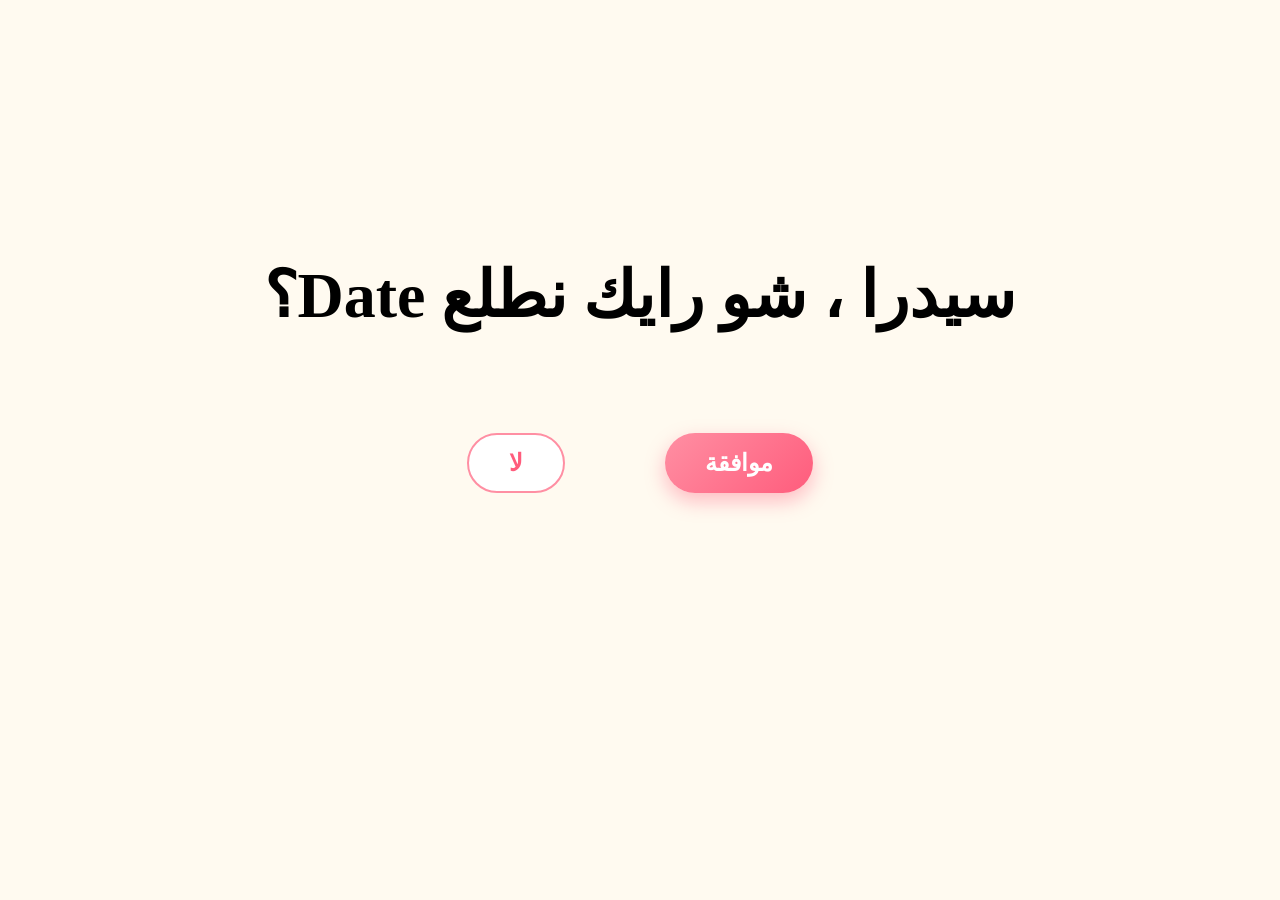
==== index.html @ f19f34fd "Rename date.html to index.html" ====
<!DOCTYPE html>
<html lang="ar" dir="rtl">
<head>
    <meta charset="UTF-8">
    <meta name="viewport" content="width=device-width, initial-scale=1.0">
    <title>Sedo</title>
    <link rel="stylesheet" href="style.css">
</head>
<body>
 
    <!-- ================= شاشة 1: السؤال ================= -->
    <div class="first">
        <div class="first-text">
            <h1>سيدرا ، شو رايك نطلع Date؟</h1>
        </div>
 
        <div class="first-buttons">
            <button id="yesBtn">موافقة</button>
            <button id="noBtn">لا</button>
        </div>
 
        <p id="noCaption" class="no-caption"></p>
    </div>
 
    <!-- ================= شاشة 2: اختيار الوجهة ================= -->
    <div class="second" id="secondScreen">
        <div class="second-text">
            <h1>وين حابه نروح؟</h1>
        </div>
 
        <div class="options">
            <button class="dest-card" style="background-image:url('Kölner.jpg')" data-place="كولن">
                <span class="dest-title">كولن</span>
            </button>
 
            <button class="dest-card" style="background-image:url('holand.jpg')" data-place="هولندا">
                <span class="dest-title">هولندا</span>
            </button>
 
            <button class="dest-card" style="background-image:url('dusseldorf.jpg')" data-place="دوسلدورف">
                <span class="dest-title">دوسلدورف</span>
            </button>
 
            <button class="dest-card" style="background-image:url('H.jpg')" data-place="فاجئيني">
                <span class="dest-title">فاجئني</span>
            </button>
        </div>
 
        <button id="confirmBtn" class="confirm-btn" style="display:none;">متأكدة ✅</button>
 
        <p id="choiceResult" class="choice-result"></p>
    </div>
 
    <!-- ================= شاشة 3: شو حابة نعمل ================= -->
    <div class="third" id="thirdScreen">
        <div class="third-text">
            <h1>طيب وصلنا هولندا شو حابة نعمل؟</h1>
        </div>
 
        <div class="activity-options">
            <button class="activity-card" data-activity="نتمشى على البحر">🌊 نتمشى على البحر</button>
            <button class="activity-card" data-activity="نطلع على قارب">🚤 نطلع على قارب</button>
            <button class="activity-card" data-activity="نروح على متحف">🖼️ نروح على متحف</button>
            <button class="activity-card" data-activity="نركب بسكليتات بشوارع امستردام">🚲 نركب بسكليتات بشوارع أمستردام</button>
            <button class="activity-card" data-activity="فاجئيني">🎲 فاجئني</button>
        </div>
 
        <button id="activityConfirmBtn" class="confirm-btn" style="display:none;">متأكدة ✅</button>
 
        <p id="activityResult" class="choice-result"></p>
    </div>
 
    <!-- ================= شاشة 4: شو ناكل ================= -->
    <div class="fourth" id="fourthScreen">
        <div class="fourth-text">
            <h1>طيب شو ناكل؟ </h1>
        </div>
 
        <div class="swipe-row">
            <button class="swipe-arrow" id="prevFood" aria-label="السابق"><</button>
 
            <div class="swipe-card" id="foodCard">
                <div class="swipe-emoji" id="foodEmoji">🍣</div>
                <div class="swipe-name" id="foodName">سوشي</div>
            </div>
 
            <button class="swipe-arrow" id="nextFood" aria-label="التالي">></button>
        </div>
 
        <div class="swipe-dots" id="foodDots"></div>
 
        <button class="confirm-btn" id="foodConfirmBtn">تأكيد الاختيار ✅</button>
 
        <p id="foodResult" class="choice-result"></p>
    </div>

    <div class="fifth" id="fifthScreen">
    <div class="fifth-text">
        <h1>شو بدك نسمع عالطريق؟ </h1>
    </div>

    <div class="artist-grid">
        <button class="artist-card" data-song="tolet.m4a" data-start="50">
            <img src="tul8te.jpg" alt="">
            <span class="artist-name"> Tul8th </span>
        </button>

        <button class="artist-card" data-song="denoo.m4a" data-start="82">
            <img src="hozan.jpg" alt="">
            <span class="artist-name"> Hozan Dîno </span>
        </button>

        <button class="artist-card" data-song="tuu.m4a" data-start="37">
            <img src="turk.jpg" alt="">
            <span class="artist-name"> turkish </span>
        </button>

        <button class="artist-card" data-song="sheo.m4a" data-start="53">
            <img src="sh3a.jpg" alt="">
            <span class="artist-name"> shi3i </span>
        </button>
    </div>

    <button class="confirm-btn" id="songConfirmBtn" style="display:none;">متأكدة ✅</button>

    <audio id="songPlayer"></audio>
</div>

<div class="sixth" id="sixthScreen">
    <div class="sixth-text">
        <h1>ايمتى حابه نطلع؟ </h1>
    </div>

    <div id="calendarContainer"></div>

    
</div>

<!-- ================= شاشة 7: ملخص الرحلة ================= -->
<div class="seventh" id="seventhScreen">
    <video class="seventh-bg-video" autoplay muted loop playsinline>
        <source src="date-video.mp4" type="video/mp4">
    </video>
    <div class="seventh-overlay"></div>

    <audio id="bgMusic" src="bg-music.m4a" loop></audio>

    <div class="seventh-text">
        <h1>OUR DATE PLAN ♥️</h1>
        <p>كل شي صار جاهز لطلعتنا ✨</p>
    </div>

    <div class="summary-card">
        <div class="summary-row">
            <span class="summary-icon">📍</span>
            <div class="summary-info">
                <span class="summary-label">المكان</span>
                <span class="summary-value" id="summaryPlace">-</span>
            </div>
        </div>

        <div class="summary-row">
            <span class="summary-icon">🎯</span>
            <div class="summary-info">
                <span class="summary-label">شو رح نعمل</span>
                <span class="summary-value" id="summaryActivity">-</span>
            </div>
        </div>

        <div class="summary-row">
            <span class="summary-icon">🍕</span>
            <div class="summary-info">
                <span class="summary-label">شو رح ناكل</span>
                <span class="summary-value" id="summaryFood">-</span>
            </div>
        </div>

        <div class="summary-row">
            <span class="summary-icon">🎵</span>
            <div class="summary-info">
                <span class="summary-label">الأغنية</span>
                <div class="song-mini">
                    <img id="summarySongImg" src="" alt="">
                    <span class="summary-value" id="summarySongName">-</span>
                </div>
            </div>
        </div>

        <div class="summary-row">
            <span class="summary-icon">📅</span>
            <div class="summary-info">
                <span class="summary-label">التاريخ</span>
                <span class="summary-value" id="summaryDate" dir="ltr" style="unicode-bidi: isolate;">-</span>
            </div>
        </div>

        <div class="summary-row">
            <span class="summary-icon">🕐</span>
            <div class="summary-info">
                <span class="summary-label">الوقت</span>
                <span class="summary-value" id="summaryTime">-</span>
            </div>
        </div>
    </div>

        <div class="seventh-countdown" id="seventhCountdown">
        <div class="countdown-title">
            <h2>♥️ 🇳🇱 OUR DATE </h2>
            <p id="countdownDateText"></p>
        </div>

        <div class="countdown-grid">
            <div class="countdown-item"><span id="cdSeconds">00</span><small>Seconds</small></div>
            <div class="countdown-item"><span id="cdMinutes">00</span><small>Minutes</small></div>
            <div class="countdown-item"><span id="cdHours">00</span><small>Hours</small></div>
            <div class="countdown-item"><span id="cdDays">00</span><small>Days</small></div>  
        </div>

        <p id="countdownFinishedMsg" class="countdown-finished" style="display:none;">❤️ IT'S DATE DAY! 🇳🇱</p>

        <p class="see-you">See you soon </p>
    </div>
</div>
</div>



<div class="result-overlay" id="resultOverlay">
    <span id="overlayText"></span>
</div>

<div class="time-modal-overlay" id="timeModalOverlay">
    <div class="time-modal">
        <h3>اختاري وقت طلعتنا 🕐</h3>
        <div class="time-scroll-wrap">
            <div class="time-scroll-highlight"></div>
            <div class="time-scroll-col" id="hourScroll"></div>
            <span class="time-colon">:</span>
            <div class="time-scroll-col" id="minuteScroll"></div>
        </div>
        <button class="confirm-btn" id="timeConfirmBtn">تأكيد ✅</button>
    </div>
</div>


 
    <script src="script.js"></script>
</body>
</html>
---- style.css ----
* {
    margin: 0;
    padding: 0;
    box-sizing: border-box;
    
}
 
body{
    background-color: #FFFAF0;
}
 
/* ================= شاشة 1: السؤال ================= */
 
.first{
    height: 100vh;
    display: flex;
    flex-direction: column;
    justify-content: center;
    align-items: center;
    gap: 100px;
    position: relative;
    overflow: hidden;
}
 
.first-text{
    font-size: xx-large;
}
 
.first-buttons{
    display: flex;
    gap: 100px;
    font-size: x-large;
}
 
button{
    font-size: x-large;
    padding: 14px 40px;
    border: none;
    border-radius: 50px;
    cursor: pointer;
    font-family: inherit;
    font-weight: bold;
    transition: transform 0.15s ease, box-shadow 0.15s ease;
}
 
#yesBtn{
    background: linear-gradient(135deg, #ff8fa3, #ff5c7c);
    color: white;
    box-shadow: 0 8px 20px rgba(255, 92, 124, 0.4);
}
 
#yesBtn:hover{
    transform: scale(1.08);
    box-shadow: 0 12px 26px rgba(255, 92, 124, 0.5);
}
 
#noBtn{
    background: white;
    color: #ff5c7c;
    border: 2px solid #ff8fa3;
}
 
#noBtn:hover{
    background: #fff0f3;
}
 
#noBtn.escaping{
    position: fixed;
    transition: top 0.5s cubic-bezier(0.34, 1.56, 0.64, 1),
                left 0.5s cubic-bezier(0.34, 1.56, 0.64, 1);
}
 
.no-caption{
    margin-top: 20px;
    font-size: large;
    min-height: 30px;
    color: #444;
}
 
/* ================= الأزهار المتساقطة (بكل الشاشات) ================= */
 
.petal{
    position: fixed;
    z-index: 999;
    top: -40px;
    font-size: 22px;
    opacity: 0.6;
    user-select: none;
    pointer-events: none;
    animation: fall linear infinite;
}
 
@keyframes fall{
    0%{ transform: translateY(0) rotate(0deg); }
    100%{ transform: translateY(110vh) rotate(360deg); }
}
 
/* ================= شاشة 2: اختيار الوجهة ================= */
 
.second{
    display: none;
    min-height: 100vh;
    background-color: #FFFAF0;
    flex-direction: column;
    justify-content: center;
    align-items: center;
    gap: 30px;
    text-align: center;
    padding: 40px 0;
}
 
.second.show{
    display: flex;
}
 
.second-text h1{
    font-size: xx-large;
}
 
.options{
    display: grid;
    grid-template-columns: repeat(2, 1fr);
    gap: 18px;
    max-width: 600px;
    width: 90%;
}
 
.dest-card{
    position: relative;
    height: 220px;
    border-radius: 22px;
    border: none;
    background-size: cover;
    background-position: center;
    overflow: hidden;
    padding: 0;
    display: flex;
    flex-direction: column;
    justify-content: flex-end;
    align-items: flex-start;
    text-align: right;
    transition: transform 0.2s ease;
}
 
.dest-card::before{
    content: "";
    position: absolute;
    inset: 0;
    background: linear-gradient(to top, rgba(0,0,0,0.75), rgba(0,0,0,0.1) 60%);
}
 
.dest-card:hover{
    transform: scale(1.03);
}
 
.dest-card.selected{
    outline: 4px solid #ff5c7c;
}
 
.dest-title{
    position: relative;
    z-index: 1;
    color: white;
    font-size: x-large;
    font-weight: bold;
    padding: 0 14px 10px;
}
 
.dest-sub{
    position: relative;
    z-index: 1;
    color: #f0f0f0;
    font-size: small;
    padding: 4px 14px 14px;
}
 
@media (max-width: 480px){
    .options{
        grid-template-columns: 1fr;
    }
}
 
.confirm-btn{
    margin-top: 10px;
    font-size: large;
    padding: 12px 34px;
    border: none;
    border-radius: 50px;
    background: linear-gradient(135deg, #ff8fa3, #ff5c7c);
    color: white;
    cursor: pointer;
    transition: transform 0.15s ease;
}
 
.confirm-btn:hover{
    transform: scale(1.05);
}
 
.choice-result.decline{
    color: #b23a48;
}
 
.choice-result.success{
    color: #2e7d32;
}
 
/* ================= شاشة 3: شو حابة نعمل ================= */
 
.third{
    display: none;
    min-height: 100vh;
    background-color: #FFFAF0;
    flex-direction: column;
    justify-content: center;
    align-items: center;
    text-align: center;
    gap: 30px;
    padding: 40px 0;
}
 
.third.show{
    display: flex;
}
 
.third-text h1{
    font-size: xx-large;
    max-width: 500px;
}
 
.activity-options{
    display: flex;
    flex-direction: column;
    gap: 16px;
    width: 90%;
    max-width: 420px;
}
 
.activity-card{
    font-size: large;
    padding: 16px 20px;
    border: 2px solid #ff8fa3;
    border-radius: 18px;
    background: white;
    color: #ff5c7c;
    cursor: pointer;
    text-align: right;
    transition: transform 0.15s ease, background 0.15s ease;
}
 
.activity-card:hover{
    background: #fff0f3;
    transform: scale(1.02);
}
 
.activity-card.selected{
    background: linear-gradient(135deg, #ff8fa3, #ff5c7c);
    color: white;
    border-color: transparent;
}
 
/* ================= شاشة 4: شو ناكل ================= */
 
.fourth{
    display: none;
    min-height: 100vh;
    background-color: #FFFAF0;
    flex-direction: column;
    justify-content: center;
    align-items: center;
    text-align: center;
    gap: 30px;
    padding: 40px 0;
}
 
.fourth.show{
    display: flex;
}
 
.fourth-text h1{
    font-size: xx-large;
    max-width: 500px;
}
 
.swipe-row{
    display: flex;
    align-items: center;
    gap: 16px;
}
 
.swipe-arrow{
    background: white;
    border: 2px solid #ff8fa3;
    color: #ff5c7c;
    font-size: 28px;
    width: 46px;
    height: 46px;
    border-radius: 50%;
    padding: 0;
    display: flex;
    align-items: center;
    justify-content: center;
    cursor: pointer;
    transition: transform 0.15s cubic-bezier(0.34, 1.56, 0.64, 1), background 0.15s ease;
}
 
.swipe-arrow:hover{
    background: #fff0f3;
}
 
.swipe-arrow:active{
    transform: scale(0.85);
}
 
.swipe-card{
    width: 240px;
    height: 240px;
    border-radius: 30px;
    background: white;
    border: 3px solid #ff8fa3;
    display: flex;
    flex-direction: column;
    align-items: center;
    justify-content: center;
    gap: 14px;
    box-shadow: 0 10px 30px rgba(0,0,0,0.08);
    user-select: none;
}
 
/* الحركة المرنة (ارتدادية) لما تتغير البطاقة */
.swipe-card.pop{
    animation: cardPop 0.5s cubic-bezier(0.34, 1.56, 0.64, 1);
}
 
@keyframes cardPop{
    0%{
        transform: scale(0.75) rotate(-4deg);
        opacity: 0.4;
    }
    55%{
        transform: scale(1.1) rotate(2deg);
        opacity: 1;
    }
    75%{
        transform: scale(0.96) rotate(-1deg);
    }
    100%{
        transform: scale(1) rotate(0deg);
    }
}
 
.swipe-emoji{
    font-size: 70px;
}
 
.swipe-name{
    font-size: x-large;
    font-weight: bold;
    color: #ff5c7c;
}
 
.swipe-dots{
    display: flex;
    gap: 8px;
}
 
.dot{
    width: 10px;
    height: 10px;
    border-radius: 50%;
    background: #f3c6cf;
    transition: transform 0.3s cubic-bezier(0.34, 1.56, 0.64, 1), background 0.2s ease;
}
 
.dot.active{
    background: #ff5c7c;
    transform: scale(1.3);
}
 
.fifth{
    display: none;
    min-height: 100vh;
    background-color: #FFFAF0;
    flex-direction: column;
    justify-content: center;
    align-items: center;
    text-align: center;
    gap: 30px;
    padding: 40px 0;
}

.fifth.show{
    display: flex;
}

.fifth-text h1{
    font-size: xx-large;
    max-width: 500px;
}

.artist-grid{
    display: grid;
    grid-template-columns: repeat(2, 1fr);
    gap: 20px;
    max-width: 500px;
    width: 90%;
}

.artist-card{
    position: relative;
    border: none;
    background: none;
    padding: 0;
    cursor: pointer;
    border-radius: 20px;
    overflow: hidden;
    transition: transform 0.4s cubic-bezier(0.34, 1.56, 0.64, 1),
                opacity 0.3s ease;
}

.artist-card img{
    width: 100%;
    height: 160px;
    object-fit: cover;
    display: block;
    border-radius: 20px;
}

.artist-name{
    position: absolute;
    bottom: 10px;
    right: 12px;
    color: white;
    font-weight: bold;
    font-size: medium;
    text-shadow: 0 2px 6px rgba(0,0,0,0.6);
}

/* الكارد المختار: يكبر */
.artist-card.selected{
    grid-column: span 2;
    transform: scale(1.02);
    z-index: 2;
}

.artist-card.selected img{
    height: 260px;
}

/* باقي الكاردز: تصغر */
.artist-card.shrink{
    transform: scale(0.85);
    opacity: 0.5;
}

/* ================= شاشة 6: الكالندر ================= */

.sixth{
    display: none;
    min-height: 100vh;
    background-color: #FFFAF0;
    flex-direction: column;
    justify-content: center;
    align-items: center;
    text-align: center;
    gap: 20px;
    padding: 40px 16px;
}

.sixth.show{
    display: flex;
}

.sixth-text h1{
    font-size: xx-large;
}

.sixth-text p{
    opacity: 0.7;
    margin-top: 6px;
}

#calendarContainer{
    display: flex;
    flex-direction: column;
    gap: 24px;
    width: 100%;
    max-width: 380px;
}

.month-block{
    background: white;
    border-radius: 24px;
    padding: 18px 14px 20px;
    box-shadow: 0 10px 28px rgba(255, 92, 124, 0.12);
    border: 1.5px solid #ffe1e8;
}

.month-block h3{
    font-size: large;
    margin-bottom: 14px;
    color: #ff5c7c;
    font-weight: bold;
    letter-spacing: 0.3px;
}

.weekday-row, .days-grid{
    display: grid;
    grid-template-columns: repeat(7, 1fr);
    gap: 6px;
}

.weekday-row span{
    font-size: small;
    opacity: 0.6;
    padding-bottom: 4px;
}

.day-cell{
    aspect-ratio: 1;
    padding: 0;
    border: none;
    border-radius: 12px;
    background: #fff9fb;
    border: 1.5px solid #f3c6cf;
    color: #4a2f3a;
    font-size: medium;
    font-weight: normal;
    cursor: pointer;
    transition: transform 0.15s ease, background 0.15s ease, box-shadow 0.15s ease;
}

.day-cell:hover{
    background: #fff0f3;
    transform: scale(1.06);
    box-shadow: 0 4px 10px rgba(255, 92, 124, 0.18);
}

.day-cell.empty{
    visibility: hidden;
    cursor: default;
}

.day-cell.birthday{
    background: linear-gradient(135deg, #ff8fa3, #ff5c7c);
    color: white;
    font-weight: bold;
    border-color: transparent;
    box-shadow: 0 6px 14px rgba(255, 92, 124, 0.4);
    animation: birthdayPulse 1.8s ease-in-out infinite;
}

@keyframes birthdayPulse{
    0%, 100%{ transform: scale(1); }
    50%{ transform: scale(1.06); }
}

/* اهتزاز الشاشة */
.shake{
    animation: shakeScreen 0.4s ease;
}

@keyframes shakeScreen{
    0%, 100%{ transform: translateX(0); }
    20%{ transform: translateX(-10px); }
    40%{ transform: translateX(10px); }
    60%{ transform: translateX(-8px); }
    80%{ transform: translateX(8px); }
}

/* شاشة النتيجة (مرفوض / موافق) */
.result-overlay{
    position: fixed;
    inset: 0;
    display: flex;
    align-items: center;
    justify-content: center;
    font-size: 3rem;
    font-weight: bold;
    color: white;
    opacity: 0;
    pointer-events: none;
    transition: opacity 0.3s ease;
    z-index: 999;
}

.result-overlay.show{
    opacity: 1;
    pointer-events: auto;
}

.result-overlay.reject{
    background: #d62828;
    animation: shakeScreen 0.4s ease;
}

.result-overlay.accept{
    background: #2a9d3f;
}

 
/* ================= شاشة 6: اختيار الوقت ================= */
 
.time-modal-overlay{
    position: fixed;
    inset: 0;
    background: rgba(0,0,0,0.35);
    backdrop-filter: blur(6px);
    -webkit-backdrop-filter: blur(6px);
    display: flex;
    align-items: center;
    justify-content: center;
    opacity: 0;
    pointer-events: none;
    transition: opacity 0.3s ease;
    z-index: 1000;
}
.time-modal-overlay.show{
    opacity: 1;
    pointer-events: auto;
}
.time-modal{
    background: white;
    border-radius: 26px;
    padding: 24px 20px;
    width: 88%;
    max-width: 320px;
    text-align: center;
    box-shadow: 0 20px 50px rgba(0,0,0,0.25);
    transform: translateY(10px) scale(0.96);
    transition: transform 0.3s ease;
}
.time-modal-overlay.show .time-modal{
    transform: translateY(0) scale(1);
}
.time-modal h3{
    font-size: large;
    margin-bottom: 18px;
    color: #4a2f3a;
}
.time-scroll-wrap{
    position: relative;
    display: flex;
    align-items: center;
    justify-content: center;
    gap: 6px;
    height: 160px;
    margin-bottom: 20px;
    direction: ltr;

}
.time-scroll-highlight{
    position: absolute;
    top: 50%; left: 0; right: 0;
    height: 40px;
    transform: translateY(-50%);
    background: #fff0f3;
    border-radius: 12px;
    pointer-events: none;
}
.time-scroll-col{
    position: relative;
    width: 60px;
    height: 160px;
    overflow-y: scroll;
    scroll-snap-type: y mandatory;
    scrollbar-width: none;
}
.time-scroll-col::-webkit-scrollbar{ display: none; }
.time-scroll-col::before,
.time-scroll-col::after{ content: ""; display: block; height: 60px; }
.time-scroll-item{
    height: 40px;
    display: flex;
    align-items: center;
    justify-content: center;
    scroll-snap-align: center;
    font-size: large;
    color: #bbb;
    transition: color 0.15s ease;
}
.time-scroll-item.active{
    color: #ff5c7c;
    font-weight: bold;
    font-size: x-large;
}
.time-colon{
    font-size: x-large;
    font-weight: bold;
    color: #4a2f3a;
    position: relative;
    z-index: 1;
}
 
/* ================= شاشة 7: ملخص الرحلة ================= */
 
.seventh{
    display: none;
    min-height: 100vh;
    background-color: #FFFAF0;
    flex-direction: column;
    justify-content: center;
    align-items: center;
    text-align: center;
    gap: 26px;
    padding: 50px 20px;
    position: relative;
    overflow: hidden;
}
 
.seventh.show{
    display: flex;
}
 
.seventh{
    min-height: 100vh;
    min-height: 100dvh; /* أدق على متصفحات الموبايل */
}

.seventh-bg-video{
    position: absolute;
    inset: 0;
    width: 100%;
    height: 100%;
    object-fit: cover;
    object-position: center center;
    z-index: 0;
}
 
.seventh-overlay{
    position: absolute;
    inset: 0;
    background: linear-gradient(180deg, rgba(255,250,240,0.55), rgba(255,250,240,0.85));
    z-index: 1;
}
 
.seventh-text,
.seventh .summary-card,
.seventh #toCountdownBtn{
    position: relative;
    z-index: 2;
}

#toCountdownBtn{
    opacity: 0;
    transform: translateY(10px);
    pointer-events: none;
    transition: opacity 0.6s ease, transform 0.6s ease;
}

#toCountdownBtn.show-btn{
    opacity: 1;
    transform: translateY(0);
    pointer-events: auto;
}

.seventh-countdown{
    position: relative;
    z-index: 2;
    display: flex;
    flex-direction: column;
    align-items: center;
    gap: 24px;
    opacity: 0;
    transform: translateY(10px);
    pointer-events: none;
    transition: opacity 0.6s ease, transform 0.6s ease;
}

.seventh-countdown.show-countdown{
    opacity: 1;
    transform: translateY(0);
    pointer-events: auto;
}

.countdown-title h2{
    font-size: x-large;
    letter-spacing: 1px;
}

.countdown-title p{
    margin-top: 8px;
    opacity: 0.75;
    font-size: medium;
}
 
.seventh-text{
    transition: opacity 0.7s ease, transform 0.7s ease;
}

.seventh-text.fade-out{
    opacity: 0;
    transform: translateY(-10px) scale(0.97);
    pointer-events: none;
}

.seventh-text h1{
    font-size: x-large;
    letter-spacing: 0.5px;
}

.seventh-text p{
    margin-top: 6px;
    opacity: 0.75;
    font-size: medium;
}
 
.summary-card{
    position: relative;
    width: 100%;
    max-width: 360px;
    background: white;
    border-radius: 26px;
    padding: 22px 20px;
    box-shadow: 0 14px 34px rgba(255, 92, 124, 0.15);
    border: 1.5px solid #ffe1e8;
    display: flex;
    flex-direction: column;
    gap: 18px;
    transition: opacity 0.7s ease, transform 0.7s ease;
}

.summary-card.fade-out{
    opacity: 0;
    transform: translateY(-10px) scale(0.97);
    pointer-events: none;
}

.summary-row{
    display: flex;
    align-items: center;
    gap: 14px;
    text-align: right;
    opacity: 0;
    transform: translateY(14px);
    transition: opacity 0.5s ease, transform 0.5s ease;
}

.summary-row.revealed{
    opacity: 1;
    transform: translateY(0);
}
 
.summary-icon{
    font-size: 22px;
    flex-shrink: 0;
}
 
.summary-info{
    display: flex;
    flex-direction: column;
    gap: 3px;
    flex: 1;
    min-width: 0;
}
 
.summary-label{
    font-size: small;
    opacity: 0.55;
}

.summary-value{
    font-size: medium;
    font-weight: bold;
    color: #4a2f3a;
}
 
.song-mini{
    display: flex;
    align-items: center;
    gap: 10px;
}
 
.song-mini img{
    width: 42px;
    height: 42px;
    border-radius: 12px;
    object-fit: cover;
    flex-shrink: 0;
}
 
.song-mini .summary-value{
    overflow: hidden;
    text-overflow: ellipsis;
    white-space: nowrap;
}
 
.play-btn{
    margin-inline-start: auto;
    flex-shrink: 0;
    background: linear-gradient(135deg, #ff8fa3, #ff5c7c);
    color: white;
    border: none;
    width: 34px;
    height: 34px;
    border-radius: 50%;
    font-size: 14px;
    padding: 0;
    display: flex;
    align-items: center;
    justify-content: center;
    cursor: pointer;
    box-shadow: 0 6px 14px rgba(255, 92, 124, 0.35);
}
 
/* ================= شاشة 8: Countdown ================= */
 
.eighth{
    display: none;
    min-height: 100vh;
    background: linear-gradient(160deg, #fff5f7, #ffe4ea);
    flex-direction: column;
    justify-content: center;
    align-items: center;
    text-align: center;
    gap: 34px;
    padding: 50px 20px;
    position: relative;
    overflow: hidden;
}
 
.eighth.show{
    display: flex;
}
 
.eighth-text h1{
    font-size: x-large;
    letter-spacing: 1px;
}
 
.eighth-text p{
    margin-top: 8px;
    opacity: 0.75;
    font-size: medium;
}
 
.countdown-grid{
    display: flex;
    gap: 12px;
}
 
.countdown-item{
    background: white;
    border-radius: 20px;
    padding: 16px 12px;
    min-width: 64px;
    box-shadow: 0 10px 26px rgba(255, 92, 124, 0.18);
    display: flex;
    flex-direction: column;
    align-items: center;
    gap: 4px;
}
 
.countdown-item span{
    font-size: x-large;
    font-weight: bold;
    color: #ff5c7c;
}
 
.countdown-item small{
    font-size: x-small;
    opacity: 0.6;
    text-transform: uppercase;
}
 
.countdown-finished{
    font-size: x-large;
    font-weight: bold;
    color: #ff5c7c;
}
 
.see-you{
    font-size: medium;
    opacity: 0.7;
}
 
/* ================= توافق أفضل مع شاشات الموبايل الصغيرة ================= */
 
@media (max-width: 480px){
    html, body{
        overflow-x: hidden;
    }
 
    .first{
        gap: 50px;
        padding: 0 20px;
    }
 
    .first-text h1{
        font-size: 26px;
    }
 
    .first-buttons{
        gap: 24px;
    }
 
    button{
        font-size: large;
        padding: 12px 28px;
    }
 
    .second-text h1,
    .third-text h1,
    .fourth-text h1,
    .fifth-text h1,
    .sixth-text h1,
    .seventh-text h1,
    .eighth-text h1{
        font-size: 24px;
    }
 
    .second,
    .third,
    .fourth,
    .fifth,
    .sixth,
    .seventh,
    .eighth{
        padding: 32px 16px;
    }
 
    .dest-card{
        height: 160px;
    }
 
    .swipe-card{
        width: 190px;
        height: 190px;
    }
 
    .swipe-emoji{
        font-size: 54px;
    }
 
    .swipe-name{
        font-size: large;
    }
 
    .artist-grid{
        gap: 12px;
    }
 
    .artist-card img{
        height: 130px;
    }
 
    .artist-card.selected img{
        height: 200px;
    }
 
    .day-cell{
        font-size: small;
    }

    .month-block{
        padding: 14px 10px 16px;
    }

    .result-overlay{
        font-size: 2.2rem;
        padding: 0 24px;
        text-align: center;
    }
 
    .summary-card{
        padding: 18px 16px;
        gap: 14px;
    }
 
    .summary-value{
        font-size: small;
    }
 
    .countdown-grid{
        gap: 8px;
    }
 
    .countdown-item{
        min-width: 54px;
        padding: 12px 8px;
    }
 
    .countdown-item span{
        font-size: large;
    }
}

 /* إخفاء الزهور المتساقطة أثناء ظهور شاشة 7 فقط */
.seventh.show ~ .petal{
    display: none;
}
/* إخفاء الزهور المتساقطة أثناء ظهور شاشة اختيار الأغنية فقط */
.fifth.show ~ .petal{
    display: none;
}

.sixth.show ~ .petal{
    display: none;
}
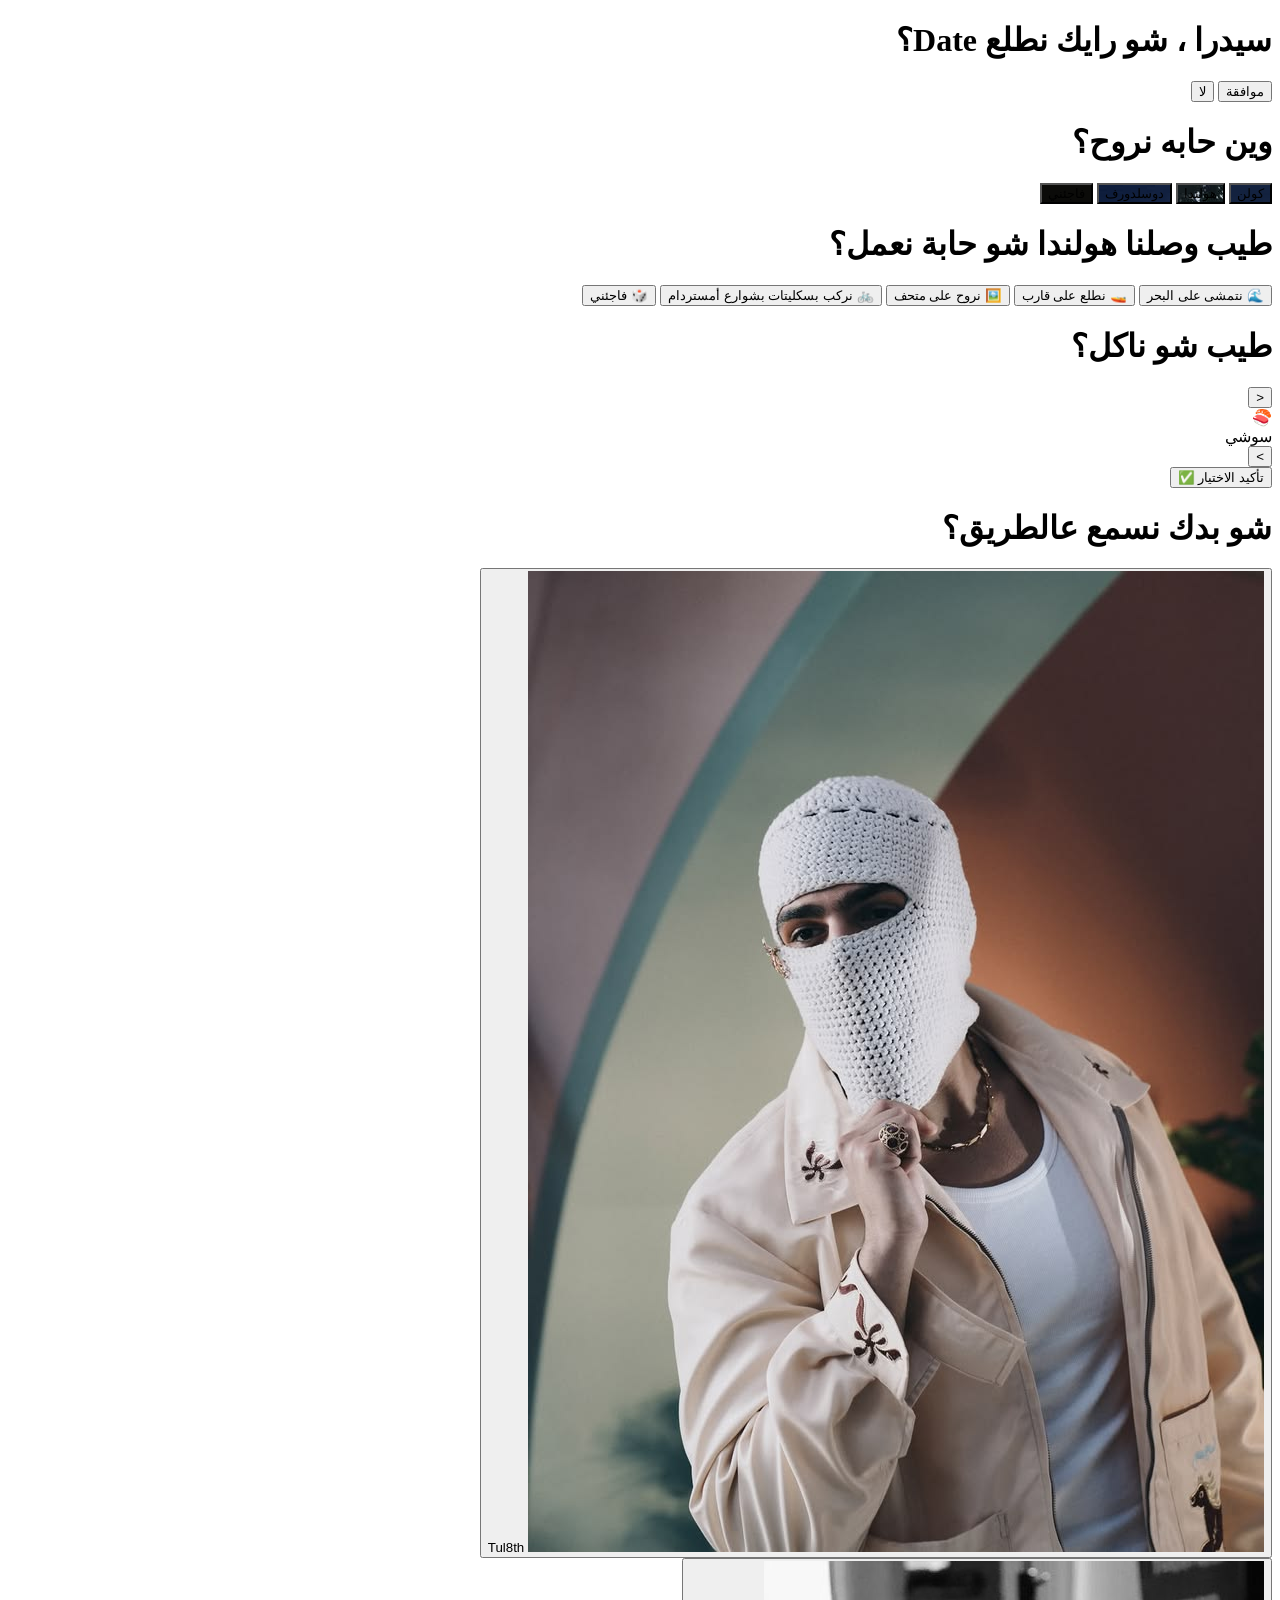
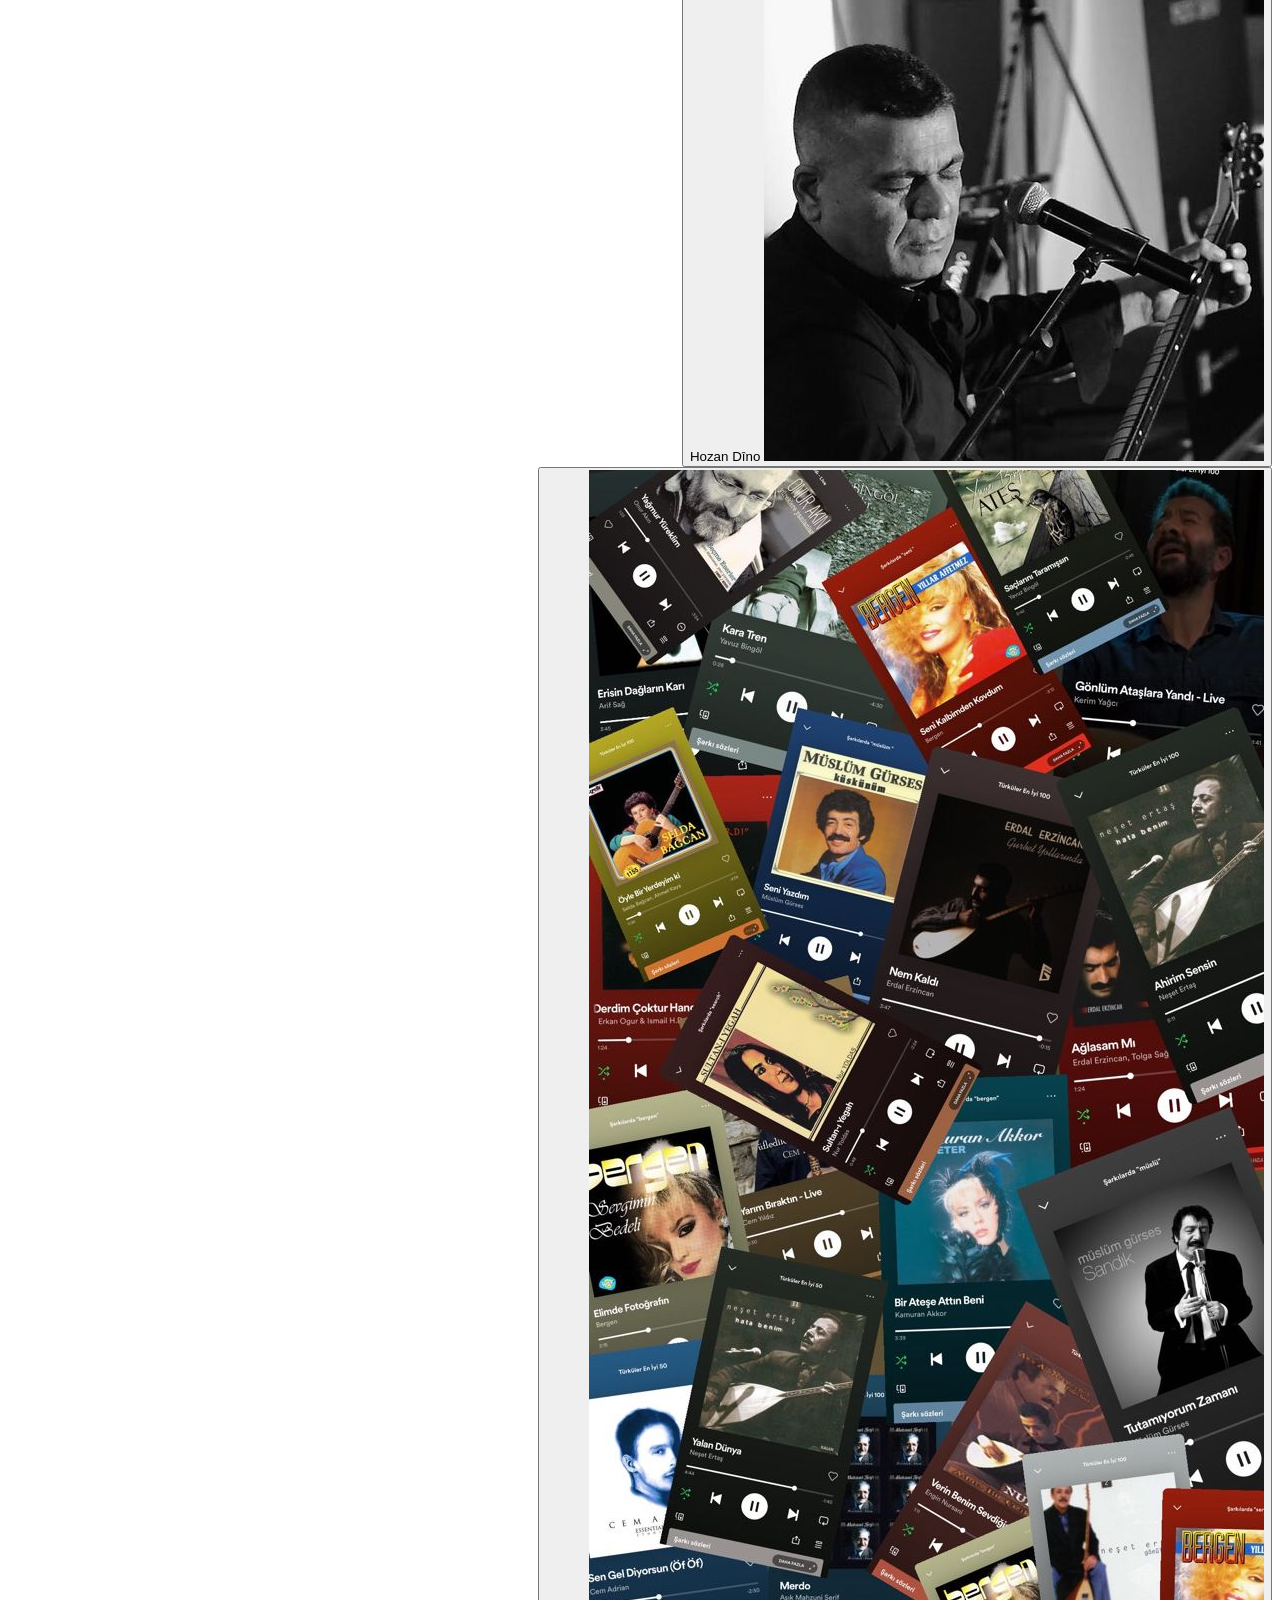
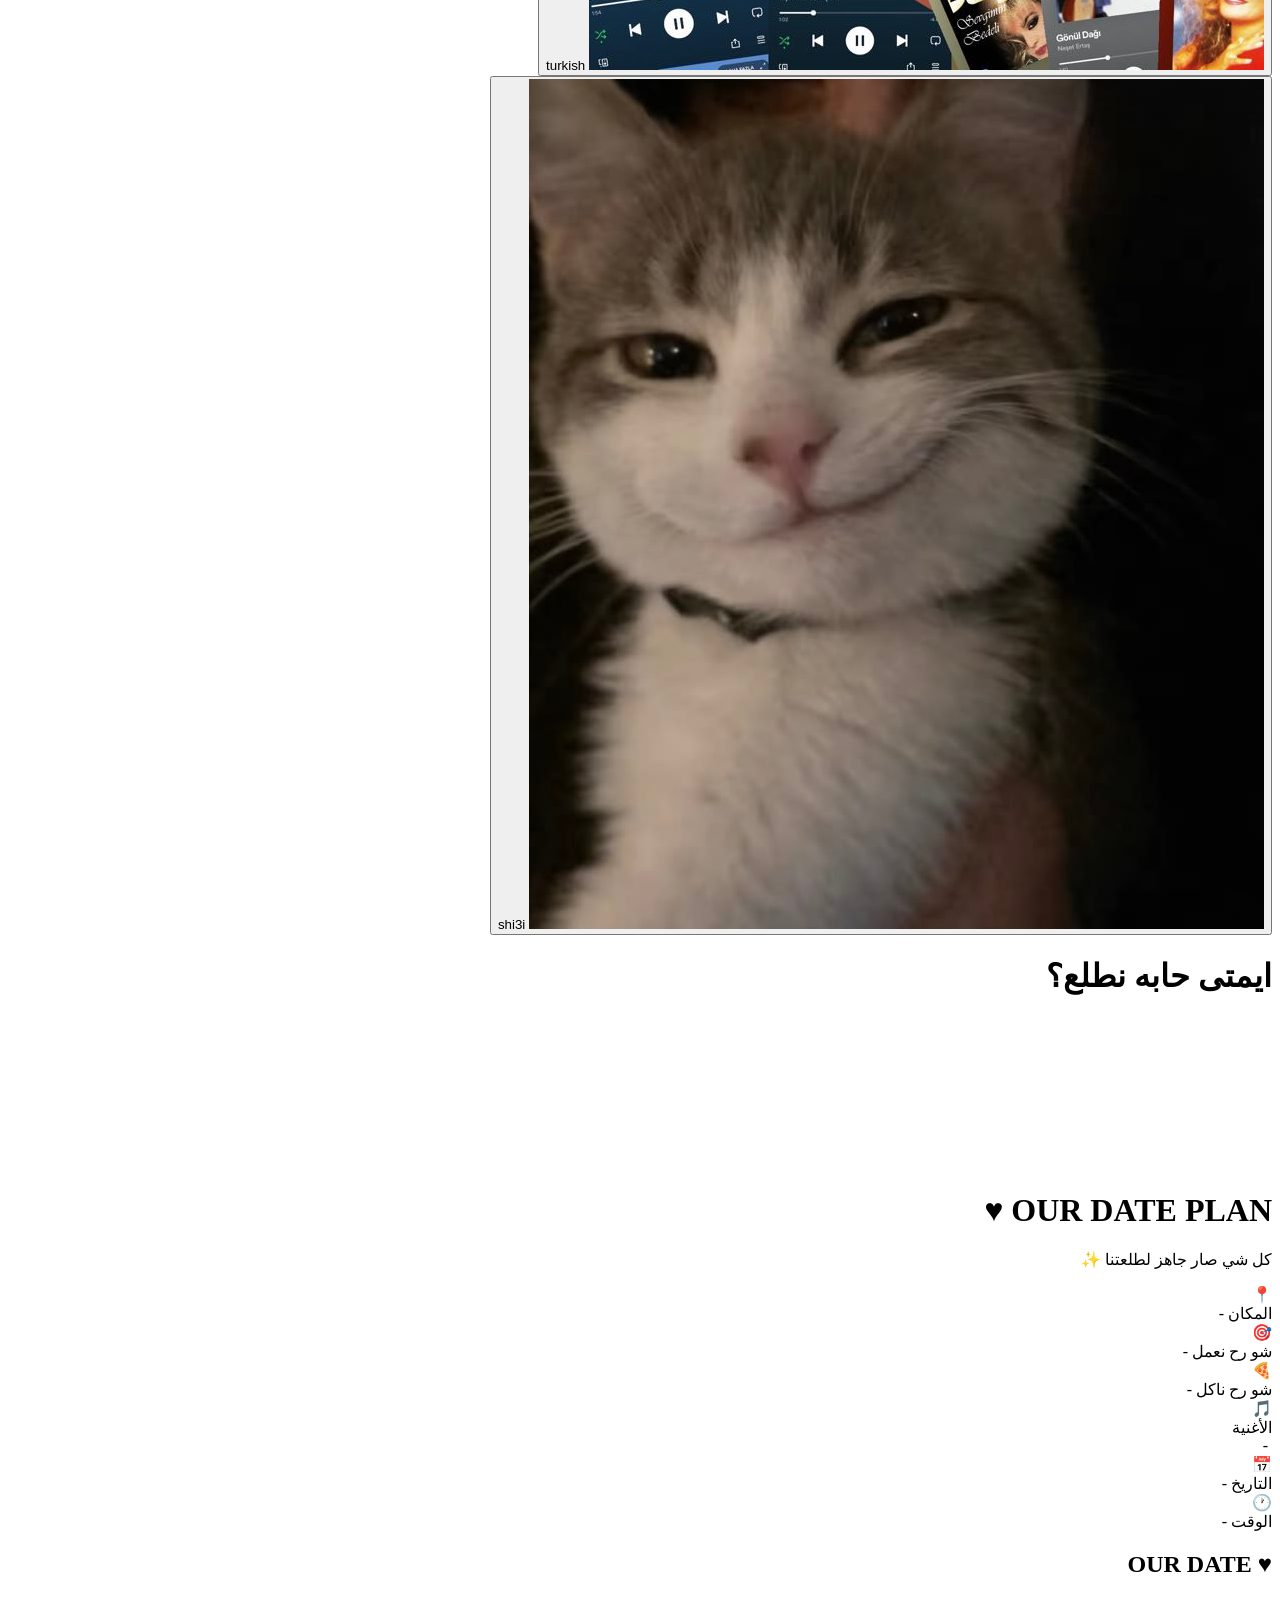
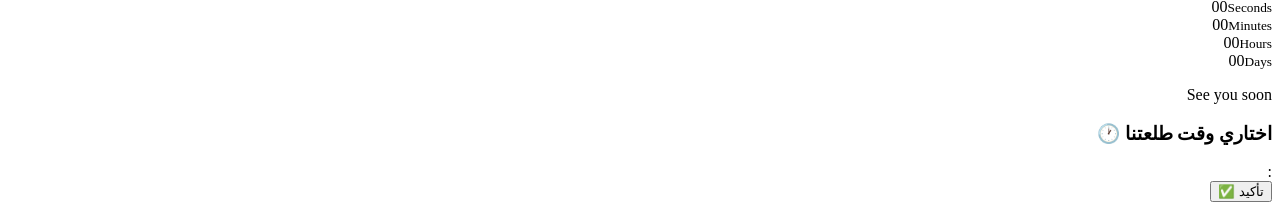
==== commit f7cd928a: "Create index.html" ====
--- a/index.html
+++ b/index.html
@@ -1,250 +1,251 @@
-<!DOCTYPE html>
-<html lang="ar" dir="rtl">
-<head>
-    <meta charset="UTF-8">
-    <meta name="viewport" content="width=device-width, initial-scale=1.0">
-    <title>Sedo</title>
-    <link rel="stylesheet" href="style.css">
-</head>
-<body>
- 
-    <!-- ================= شاشة 1: السؤال ================= -->
-    <div class="first">
-        <div class="first-text">
-            <h1>سيدرا ، شو رايك نطلع Date؟</h1>
-        </div>
- 
-        <div class="first-buttons">
-            <button id="yesBtn">موافقة</button>
-            <button id="noBtn">لا</button>
-        </div>
- 
-        <p id="noCaption" class="no-caption"></p>
-    </div>
- 
-    <!-- ================= شاشة 2: اختيار الوجهة ================= -->
-    <div class="second" id="secondScreen">
-        <div class="second-text">
-            <h1>وين حابه نروح؟</h1>
-        </div>
- 
-        <div class="options">
-            <button class="dest-card" style="background-image:url('Kölner.jpg')" data-place="كولن">
-                <span class="dest-title">كولن</span>
-            </button>
- 
-            <button class="dest-card" style="background-image:url('holand.jpg')" data-place="هولندا">
-                <span class="dest-title">هولندا</span>
-            </button>
- 
-            <button class="dest-card" style="background-image:url('dusseldorf.jpg')" data-place="دوسلدورف">
-                <span class="dest-title">دوسلدورف</span>
-            </button>
- 
-            <button class="dest-card" style="background-image:url('H.jpg')" data-place="فاجئيني">
-                <span class="dest-title">فاجئني</span>
-            </button>
-        </div>
- 
-        <button id="confirmBtn" class="confirm-btn" style="display:none;">متأكدة ✅</button>
- 
-        <p id="choiceResult" class="choice-result"></p>
-    </div>
- 
-    <!-- ================= شاشة 3: شو حابة نعمل ================= -->
-    <div class="third" id="thirdScreen">
-        <div class="third-text">
-            <h1>طيب وصلنا هولندا شو حابة نعمل؟</h1>
-        </div>
- 
-        <div class="activity-options">
-            <button class="activity-card" data-activity="نتمشى على البحر">🌊 نتمشى على البحر</button>
-            <button class="activity-card" data-activity="نطلع على قارب">🚤 نطلع على قارب</button>
-            <button class="activity-card" data-activity="نروح على متحف">🖼️ نروح على متحف</button>
-            <button class="activity-card" data-activity="نركب بسكليتات بشوارع امستردام">🚲 نركب بسكليتات بشوارع أمستردام</button>
-            <button class="activity-card" data-activity="فاجئيني">🎲 فاجئني</button>
-        </div>
- 
-        <button id="activityConfirmBtn" class="confirm-btn" style="display:none;">متأكدة ✅</button>
- 
-        <p id="activityResult" class="choice-result"></p>
-    </div>
- 
-    <!-- ================= شاشة 4: شو ناكل ================= -->
-    <div class="fourth" id="fourthScreen">
-        <div class="fourth-text">
-            <h1>طيب شو ناكل؟ </h1>
-        </div>
- 
-        <div class="swipe-row">
-            <button class="swipe-arrow" id="prevFood" aria-label="السابق"><</button>
- 
-            <div class="swipe-card" id="foodCard">
-                <div class="swipe-emoji" id="foodEmoji">🍣</div>
-                <div class="swipe-name" id="foodName">سوشي</div>
-            </div>
- 
-            <button class="swipe-arrow" id="nextFood" aria-label="التالي">></button>
-        </div>
- 
-        <div class="swipe-dots" id="foodDots"></div>
- 
-        <button class="confirm-btn" id="foodConfirmBtn">تأكيد الاختيار ✅</button>
- 
-        <p id="foodResult" class="choice-result"></p>
-    </div>
-
-    <div class="fifth" id="fifthScreen">
-    <div class="fifth-text">
-        <h1>شو بدك نسمع عالطريق؟ </h1>
-    </div>
-
-    <div class="artist-grid">
-        <button class="artist-card" data-song="tolet.m4a" data-start="50">
-            <img src="tul8te.jpg" alt="">
-            <span class="artist-name"> Tul8th </span>
-        </button>
-
-        <button class="artist-card" data-song="denoo.m4a" data-start="82">
-            <img src="hozan.jpg" alt="">
-            <span class="artist-name"> Hozan Dîno </span>
-        </button>
-
-        <button class="artist-card" data-song="tuu.m4a" data-start="37">
-            <img src="turk.jpg" alt="">
-            <span class="artist-name"> turkish </span>
-        </button>
-
-        <button class="artist-card" data-song="sheo.m4a" data-start="53">
-            <img src="sh3a.jpg" alt="">
-            <span class="artist-name"> shi3i </span>
-        </button>
-    </div>
-
-    <button class="confirm-btn" id="songConfirmBtn" style="display:none;">متأكدة ✅</button>
-
-    <audio id="songPlayer"></audio>
-</div>
-
-<div class="sixth" id="sixthScreen">
-    <div class="sixth-text">
-        <h1>ايمتى حابه نطلع؟ </h1>
-    </div>
-
-    <div id="calendarContainer"></div>
-
-    
-</div>
-
-<!-- ================= شاشة 7: ملخص الرحلة ================= -->
-<div class="seventh" id="seventhScreen">
-    <video class="seventh-bg-video" autoplay muted loop playsinline>
-        <source src="date-video.mp4" type="video/mp4">
-    </video>
-    <div class="seventh-overlay"></div>
-
-    <audio id="bgMusic" src="bg-music.m4a" loop></audio>
-
-    <div class="seventh-text">
-        <h1>OUR DATE PLAN ♥️</h1>
-        <p>كل شي صار جاهز لطلعتنا ✨</p>
-    </div>
-
-    <div class="summary-card">
-        <div class="summary-row">
-            <span class="summary-icon">📍</span>
-            <div class="summary-info">
-                <span class="summary-label">المكان</span>
-                <span class="summary-value" id="summaryPlace">-</span>
-            </div>
-        </div>
-
-        <div class="summary-row">
-            <span class="summary-icon">🎯</span>
-            <div class="summary-info">
-                <span class="summary-label">شو رح نعمل</span>
-                <span class="summary-value" id="summaryActivity">-</span>
-            </div>
-        </div>
-
-        <div class="summary-row">
-            <span class="summary-icon">🍕</span>
-            <div class="summary-info">
-                <span class="summary-label">شو رح ناكل</span>
-                <span class="summary-value" id="summaryFood">-</span>
-            </div>
-        </div>
-
-        <div class="summary-row">
-            <span class="summary-icon">🎵</span>
-            <div class="summary-info">
-                <span class="summary-label">الأغنية</span>
-                <div class="song-mini">
-                    <img id="summarySongImg" src="" alt="">
-                    <span class="summary-value" id="summarySongName">-</span>
-                </div>
-            </div>
-        </div>
-
-        <div class="summary-row">
-            <span class="summary-icon">📅</span>
-            <div class="summary-info">
-                <span class="summary-label">التاريخ</span>
-                <span class="summary-value" id="summaryDate" dir="ltr" style="unicode-bidi: isolate;">-</span>
-            </div>
-        </div>
-
-        <div class="summary-row">
-            <span class="summary-icon">🕐</span>
-            <div class="summary-info">
-                <span class="summary-label">الوقت</span>
-                <span class="summary-value" id="summaryTime">-</span>
-            </div>
-        </div>
-    </div>
-
-        <div class="seventh-countdown" id="seventhCountdown">
-        <div class="countdown-title">
-            <h2>♥️ 🇳🇱 OUR DATE </h2>
-            <p id="countdownDateText"></p>
-        </div>
-
-        <div class="countdown-grid">
-            <div class="countdown-item"><span id="cdSeconds">00</span><small>Seconds</small></div>
-            <div class="countdown-item"><span id="cdMinutes">00</span><small>Minutes</small></div>
-            <div class="countdown-item"><span id="cdHours">00</span><small>Hours</small></div>
-            <div class="countdown-item"><span id="cdDays">00</span><small>Days</small></div>  
-        </div>
-
-        <p id="countdownFinishedMsg" class="countdown-finished" style="display:none;">❤️ IT'S DATE DAY! 🇳🇱</p>
-
-        <p class="see-you">See you soon </p>
-    </div>
-</div>
-</div>
-
-
-
-<div class="result-overlay" id="resultOverlay">
-    <span id="overlayText"></span>
-</div>
-
-<div class="time-modal-overlay" id="timeModalOverlay">
-    <div class="time-modal">
-        <h3>اختاري وقت طلعتنا 🕐</h3>
-        <div class="time-scroll-wrap">
-            <div class="time-scroll-highlight"></div>
-            <div class="time-scroll-col" id="hourScroll"></div>
-            <span class="time-colon">:</span>
-            <div class="time-scroll-col" id="minuteScroll"></div>
-        </div>
-        <button class="confirm-btn" id="timeConfirmBtn">تأكيد ✅</button>
-    </div>
-</div>
-
-
- 
-    <script src="script.js"></script>
-</body>
-</html>
- 
+<!DOCTYPE html>
+<html lang="ar" dir="rtl">
+<head>
+    <meta charset="UTF-8">
+    <meta name="viewport" content="width=device-width, initial-scale=1.0">
+    <title>Sedo</title>
+    <link rel="stylesheet" href="style.css">
+    <meta name="theme-color" content="#FFFAF0">
+</head>
+<body>
+ 
+    <!-- ================= شاشة 1: السؤال ================= -->
+    <div class="first">
+        <div class="first-text">
+            <h1>سيدرا ، شو رايك نطلع Date؟</h1>
+        </div>
+ 
+        <div class="first-buttons">
+            <button id="yesBtn">موافقة</button>
+            <button id="noBtn">لا</button>
+        </div>
+ 
+        <p id="noCaption" class="no-caption"></p>
+    </div>
+ 
+    <!-- ================= شاشة 2: اختيار الوجهة ================= -->
+    <div class="second" id="secondScreen">
+        <div class="second-text">
+            <h1>وين حابه نروح؟</h1>
+        </div>
+ 
+        <div class="options">
+            <button class="dest-card" style="background-image:url('Kölner.jpg')" data-place="كولن">
+                <span class="dest-title">كولن</span>
+            </button>
+ 
+            <button class="dest-card" style="background-image:url('holand.jpg')" data-place="هولندا">
+                <span class="dest-title">هولندا</span>
+            </button>
+ 
+            <button class="dest-card" style="background-image:url('dusseldorf.jpg')" data-place="دوسلدورف">
+                <span class="dest-title">دوسلدورف</span>
+            </button>
+ 
+            <button class="dest-card" style="background-image:url('H.jpg')" data-place="فاجئيني">
+                <span class="dest-title">فاجئني</span>
+            </button>
+        </div>
+ 
+        <button id="confirmBtn" class="confirm-btn" style="display:none;">متأكدة ✅</button>
+ 
+        <p id="choiceResult" class="choice-result"></p>
+    </div>
+ 
+    <!-- ================= شاشة 3: شو حابة نعمل ================= -->
+    <div class="third" id="thirdScreen">
+        <div class="third-text">
+            <h1>طيب وصلنا هولندا شو حابة نعمل؟</h1>
+        </div>
+ 
+        <div class="activity-options">
+            <button class="activity-card" data-activity="نتمشى على البحر">🌊 نتمشى على البحر</button>
+            <button class="activity-card" data-activity="نطلع على قارب">🚤 نطلع على قارب</button>
+            <button class="activity-card" data-activity="نروح على متحف">🖼️ نروح على متحف</button>
+            <button class="activity-card" data-activity="نركب بسكليتات بشوارع امستردام">🚲 نركب بسكليتات بشوارع أمستردام</button>
+            <button class="activity-card" data-activity="فاجئيني">🎲 فاجئني</button>
+        </div>
+ 
+        <button id="activityConfirmBtn" class="confirm-btn" style="display:none;">متأكدة ✅</button>
+ 
+        <p id="activityResult" class="choice-result"></p>
+    </div>
+ 
+    <!-- ================= شاشة 4: شو ناكل ================= -->
+    <div class="fourth" id="fourthScreen">
+        <div class="fourth-text">
+            <h1>طيب شو ناكل؟ </h1>
+        </div>
+ 
+        <div class="swipe-row">
+            <button class="swipe-arrow" id="prevFood" aria-label="السابق"><</button>
+ 
+            <div class="swipe-card" id="foodCard">
+                <div class="swipe-emoji" id="foodEmoji">🍣</div>
+                <div class="swipe-name" id="foodName">سوشي</div>
+            </div>
+ 
+            <button class="swipe-arrow" id="nextFood" aria-label="التالي">></button>
+        </div>
+ 
+        <div class="swipe-dots" id="foodDots"></div>
+ 
+        <button class="confirm-btn" id="foodConfirmBtn">تأكيد الاختيار ✅</button>
+ 
+        <p id="foodResult" class="choice-result"></p>
+    </div>
+
+    <div class="fifth" id="fifthScreen">
+    <div class="fifth-text">
+        <h1>شو بدك نسمع عالطريق؟ </h1>
+    </div>
+
+    <div class="artist-grid">
+        <button class="artist-card" data-song="tolet.m4a" data-start="50">
+            <img src="tul8te.jpg" alt="">
+            <span class="artist-name"> Tul8th </span>
+        </button>
+
+        <button class="artist-card" data-song="denoo.m4a" data-start="82">
+            <img src="hozan.jpg" alt="">
+            <span class="artist-name"> Hozan Dîno </span>
+        </button>
+
+        <button class="artist-card" data-song="tuu.m4a" data-start="37">
+            <img src="turk.jpg" alt="">
+            <span class="artist-name"> turkish </span>
+        </button>
+
+        <button class="artist-card" data-song="sheo.m4a" data-start="53">
+            <img src="sh3a.jpg" alt="">
+            <span class="artist-name"> shi3i </span>
+        </button>
+    </div>
+
+    <button class="confirm-btn" id="songConfirmBtn" style="display:none;">متأكدة ✅</button>
+
+    <audio id="songPlayer"></audio>
+</div>
+
+<div class="sixth" id="sixthScreen">
+    <div class="sixth-text">
+        <h1>ايمتى حابه نطلع؟ </h1>
+    </div>
+
+    <div id="calendarContainer"></div>
+
+    
+</div>
+
+<!-- ================= شاشة 7: ملخص الرحلة ================= -->
+<div class="seventh" id="seventhScreen">
+    <video class="seventh-bg-video" autoplay muted loop playsinline>
+        <source src="date-video.mp4" type="video/mp4">
+    </video>
+    <div class="seventh-overlay"></div>
+
+    <audio id="bgMusic" src="bg-music.m4a" loop></audio>
+
+    <div class="seventh-text">
+        <h1>OUR DATE PLAN ♥️</h1>
+        <p>كل شي صار جاهز لطلعتنا ✨</p>
+    </div>
+
+    <div class="summary-card">
+        <div class="summary-row">
+            <span class="summary-icon">📍</span>
+            <div class="summary-info">
+                <span class="summary-label">المكان</span>
+                <span class="summary-value" id="summaryPlace">-</span>
+            </div>
+        </div>
+
+        <div class="summary-row">
+            <span class="summary-icon">🎯</span>
+            <div class="summary-info">
+                <span class="summary-label">شو رح نعمل</span>
+                <span class="summary-value" id="summaryActivity">-</span>
+            </div>
+        </div>
+
+        <div class="summary-row">
+            <span class="summary-icon">🍕</span>
+            <div class="summary-info">
+                <span class="summary-label">شو رح ناكل</span>
+                <span class="summary-value" id="summaryFood">-</span>
+            </div>
+        </div>
+
+        <div class="summary-row">
+            <span class="summary-icon">🎵</span>
+            <div class="summary-info">
+                <span class="summary-label">الأغنية</span>
+                <div class="song-mini">
+                    <img id="summarySongImg" src="" alt="">
+                    <span class="summary-value" id="summarySongName">-</span>
+                </div>
+            </div>
+        </div>
+
+        <div class="summary-row">
+            <span class="summary-icon">📅</span>
+            <div class="summary-info">
+                <span class="summary-label">التاريخ</span>
+                <span class="summary-value" id="summaryDate" dir="ltr" style="unicode-bidi: isolate;">-</span>
+            </div>
+        </div>
+
+        <div class="summary-row">
+            <span class="summary-icon">🕐</span>
+            <div class="summary-info">
+                <span class="summary-label">الوقت</span>
+                <span class="summary-value" id="summaryTime">-</span>
+            </div>
+        </div>
+    </div>
+
+        <div class="seventh-countdown" id="seventhCountdown">
+        <div class="countdown-title">
+            <h2>♥️ OUR DATE </h2>
+            <p id="countdownDateText"></p>
+        </div>
+
+        <div class="countdown-grid">
+            <div class="countdown-item"><span id="cdSeconds">00</span><small>Seconds</small></div>
+            <div class="countdown-item"><span id="cdMinutes">00</span><small>Minutes</small></div>
+            <div class="countdown-item"><span id="cdHours">00</span><small>Hours</small></div>
+            <div class="countdown-item"><span id="cdDays">00</span><small>Days</small></div>  
+        </div>
+
+        <p id="countdownFinishedMsg" class="countdown-finished" style="display:none;">❤️ IT'S DATE DAY! 🇳🇱</p>
+
+        <p class="see-you">See you soon </p>
+    </div>
+</div>
+</div>
+
+
+
+<div class="result-overlay" id="resultOverlay">
+    <span id="overlayText"></span>
+</div>
+
+<div class="time-modal-overlay" id="timeModalOverlay">
+    <div class="time-modal">
+        <h3>اختاري وقت طلعتنا 🕐</h3>
+        <div class="time-scroll-wrap">
+            <div class="time-scroll-highlight"></div>
+            <div class="time-scroll-col" id="hourScroll"></div>
+            <span class="time-colon">:</span>
+            <div class="time-scroll-col" id="minuteScroll"></div>
+        </div>
+        <button class="confirm-btn" id="timeConfirmBtn">تأكيد ✅</button>
+    </div>
+</div>
+
+
+ 
+    <script src="script.js"></script>
+</body>
+</html>
+ 
